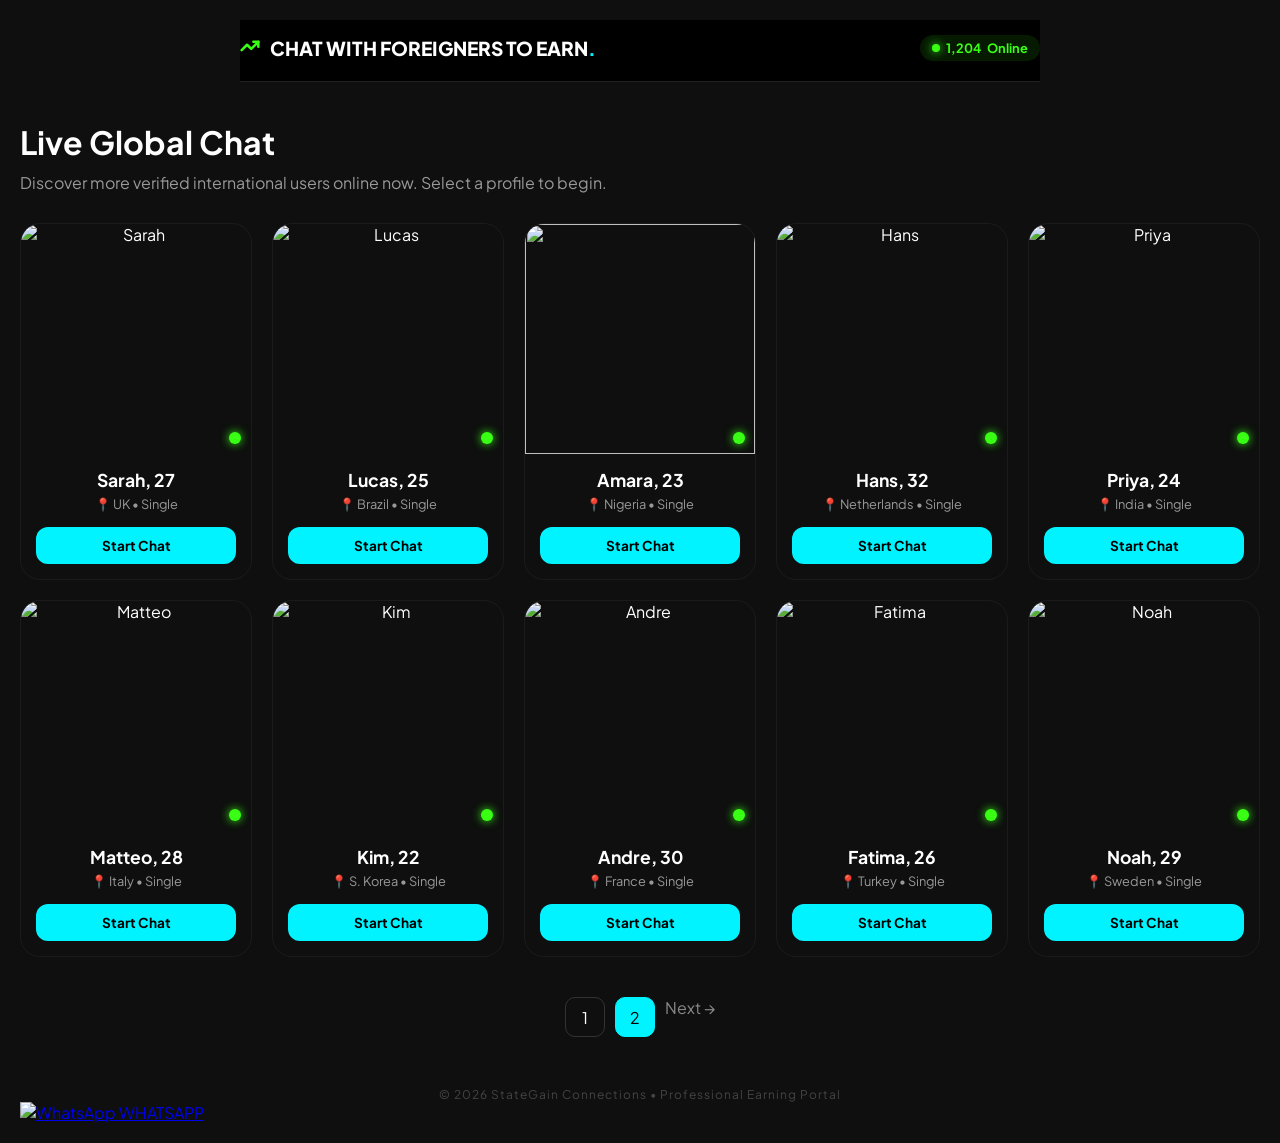
==== page2.html @ 45d10e05 "Update group link" ====
<!DOCTYPE html>
<html lang="en">
<head>
    <meta charset="UTF-8">
    <meta name="viewport" content="width=device-width, initial-scale=1.0">
    <title>ChatWithForeigners | Live Global Connect</title>
    <link rel="stylesheet" href="style.css">
    <link href="https://fonts.googleapis.com/css2?family=Plus+Jakarta+Sans:wght@400;600;800&display=swap" rel="stylesheet">
</head>
<body>

    <header class="main-header">
        <div class="brand">
            <div class="logo-icon">
                <svg width="20" height="20" viewBox="0 0 24 24" fill="none" stroke="currentColor" stroke-width="3" stroke-linecap="round" stroke-linejoin="round"><polyline points="22 7 13.5 15.5 8.5 10.5 2 17"></polyline><polyline points="16 7 22 7 22 13"></polyline></svg>
            </div>
            <h1>CHAT WITH FOREIGNERS TO EARN<span>.</span></h1>
        </div>
        <div class="status-pill" id="user-counter">
    <span class="dot"></span> <span id="number">1,204</span> Online
</div>
    </header>

    <main class="container">
    <div class="intro">
        <h2>Live Global Chat</h2>
        <p>Discover more verified international users online now. Select a profile to begin.</p>
    </div>

    <div class="profile-grid">
        <div class="profile-card">
            <div class="profile-image">
                <img src="https://images.unsplash.com/photo-1534528741775-53994a69daeb?w=400&h=400&fit=crop" alt="Sarah">
                <span class="status-indicator"></span>
            </div>
            <div class="profile-details">
                <h3>Sarah, 27</h3>
                <p class="meta">📍 UK • Single</p>
                <a href="https://qashpoa.com/register.php?ref=Ttalia" class="btn-chat">Start Chat</a>
            </div>
        </div>

        <div class="profile-card">
            <div class="profile-image">
                <img src="https://images.unsplash.com/photo-1506794778202-cad84cf45f1d?w=400&h=400&fit=crop" alt="Lucas">
                <span class="status-indicator"></span>
            </div>
            <div class="profile-details">
                <h3>Lucas, 25</h3>
                <p class="meta">📍 Brazil • Single</p>
                <a href="https://qashpoa.com/register.php?ref=Ttalia" class="btn-chat">Start Chat</a>
            </div>
        </div>

        <div class="profile-card">
            <div class="profile-image">
                <img src="https://i.postimg.cc/dtCM8n57/NIGERIA.jpg">
                <span class="status-indicator"></span>
            </div>
            <div class="profile-details">
                <h3>Amara, 23</h3>
                <p class="meta">📍 Nigeria • Single</p>
                <a href="hhttps://qashpoa.com/register.php?ref=Ttalia" class="btn-chat">Start Chat</a>
            </div>
        </div>

        <div class="profile-card">
            <div class="profile-image">
                <img src="https://images.unsplash.com/photo-1539571696357-5a69c17a67c6?w=400&h=400&fit=crop" alt="Hans">
                <span class="status-indicator"></span>
            </div>
            <div class="profile-details">
                <h3>Hans, 32</h3>
                <p class="meta">📍 Netherlands • Single</p>
                <a href="https://qashpoa.com/register.php?ref=Ttalia" class="btn-chat">Start Chat</a>
            </div>
        </div>

        <div class="profile-card">
            <div class="profile-image">
                <img src="https://images.unsplash.com/photo-1515886657613-9f3515b0c78f?w=400&h=400&fit=crop" alt="Priya">
                <span class="status-indicator"></span>
            </div>
            <div class="profile-details">
                <h3>Priya, 24</h3>
                <p class="meta">📍 India • Single</p>
                <a href="https://qashpoa.com/register.php?ref=Ttalia" class="btn-chat">Start Chat</a>
            </div>
        </div>

        <div class="profile-card">
            <div class="profile-image">
                <img src="https://images.unsplash.com/photo-1492562080023-ab3db95bfbce?w=400&h=400&fit=crop" alt="Matteo">
                <span class="status-indicator"></span>
            </div>
            <div class="profile-details">
                <h3>Matteo, 28</h3>
                <p class="meta">📍 Italy • Single</p>
                <a href="https://qashpoa.com/register.php?ref=Ttalia" class="btn-chat">Start Chat</a>
            </div>
        </div>

        <div class="profile-card">
            <div class="profile-image">
                <img src="https://images.unsplash.com/photo-1531746020798-e6953c6e8e04?w=400&h=400&fit=crop" alt="Kim">
                <span class="status-indicator"></span>
            </div>
            <div class="profile-details">
                <h3>Kim, 22</h3>
                <p class="meta">📍 S. Korea • Single</p>
                <a href="https://qashpoa.com/register.php?ref=Ttalia" class="btn-chat">Start Chat</a>
            </div>
        </div>

        <div class="profile-card">
            <div class="profile-image">
                <img src="https://images.unsplash.com/photo-1507003211169-0a1dd7228f2d?w=400&h=400&fit=crop" alt="Andre">
                <span class="status-indicator"></span>
            </div>
            <div class="profile-details">
                <h3>Andre, 30</h3>
                <p class="meta">📍 France • Single</p>
                <a href="https://qashpoa.com/register.php?ref=Ttalia" class="btn-chat">Start Chat</a>
            </div>
        </div>

        <div class="profile-card">
            <div class="profile-image">
                <img src="https://images.unsplash.com/photo-1524504388940-b1c1722653e1?w=400&h=400&fit=crop" alt="Fatima">
                <span class="status-indicator"></span>
            </div>
            <div class="profile-details">
                <h3>Fatima, 26</h3>
                <p class="meta">📍 Turkey • Single</p>
                <a href="https://qashpoa.com/register.php?ref=Ttalia" class="btn-chat">Start Chat</a>
            </div>
        </div>

        <div class="profile-card">
            <div class="profile-image">
                <img src="https://images.unsplash.com/photo-1500648767791-00dcc994a43e?w=400&h=400&fit=crop" alt="Noah">
                <span class="status-indicator"></span>
            </div>
            <div class="profile-details">
                <h3>Noah, 29</h3>
                <p class="meta">📍 Sweden • Single</p>
                <a href="https://qashpoa.com/register.php?ref=Ttalia" class="btn-chat">Start Chat</a>
            </div>
        </div>
    </div>

    <div class="pagination">
    <a href="index.html" class="page-link">1</a>
    <a href="page2.html" class="page-link active">2</a> <span class="next" style="opacity: 0.5; cursor: not-allowed;">Next →</span>
</div>
</main>

    <footer class="footer">
        <p>&copy; 2026 StateGain Connections • Professional Earning Portal</p>
    </footer>
    <script>
    function updateCounter() {
        // 1. Find the number element
        const numberElement = document.getElementById('number');
        
        // 2. Get the current number (remove commas first)
        let currentCount = parseInt(numberElement.innerText.replace(',', ''));

        // 3. Create a random change (between -3 and +5)
        // We make it slightly more likely to go UP to show growth
        const change = Math.floor(Math.random() * 9) - 3; 
        
        let newCount = currentCount + change;

        // 4. Set a floor so it never goes below a certain number (e.g., 1,150)
        if (newCount < 1150) newCount = 1150;

        // 5. Update the text with a nice comma format
        numberElement.innerText = newCount.toLocaleString();
    }

    // Run the function every 3 seconds (3000 milliseconds)
    setInterval(updateCounter, 3000);
</script>
<a href="hhttps://chat.whatsapp.com/EqzdCwcabbb9eoQmCwBrgZ?mode=gi_t" class="whatsapp-float" target="_blank">
    <img src="https://upload.wikimedia.org/wikipedia/commons/6/6b/WhatsApp.svg" alt="WhatsApp">
    <span>WHATSAPP</span>
</a>
</body>
</html>
---- style.css ----
:root {
    --bg: #050505;
    --card: #111111;
    --neon-cyan: #00f3ff;
    --neon-green: #39ff14;
    --text: #ffffff;
    --text-dim: #999999;
}

* {
    margin: 0;
    padding: 0;
    box-sizing: border-box;
    font-family: 'Plus Jakarta Sans', sans-serif;
}

body {
    background-color:rgb(14, 15, 14);
    color: var(--text);
    padding: 20px;
}

.main-header {
    max-width: 800px;
    margin: 0 auto 40px;
    display: flex;
    justify-content: space-between;
    align-items: center;
    border-bottom: 1px solid #222;
    padding-bottom: 20px;
}
header {
    position: -webkit-sticky; /* For Safari support */
    position: sticky;
    top: 0;
    z-index: 1000; /* Keeps the heading above the profile cards */
    background-color: #000000; /* Match your dark mode background */
    padding: 15px 0;
    border-bottom: 2px solid #39FF14; /* Optional: Neon green line for a sharp look */
    text-align: center;
}

.brand {
    display: flex;
    align-items: center;
    gap: 10px;
}

.logo-icon {
    color: var(--neon-green);
}

.brand h1 {
    font-size: 1.2rem;
    font-weight: 800;
}

.brand h1 span {
    color: var(--neon-cyan);
}

.status-pill {
    background: rgba(57, 255, 20, 0.1);
    color: var(--neon-green);
    padding: 5px 12px;
    border-radius: 20px;
    font-size: 0.8rem;
    font-weight: bold;
    display: flex;
    align-items: center;
    gap: 6px;
}

.dot {
    width: 8px;
    height: 8px;
    background: var(--neon-green);
    border-radius: 50%;
    box-shadow: 0 0 10px var(--neon-green);
}

.chat-container {
    max-width: 600px;
    margin: 0 auto;
}

.intro {
    margin-bottom: 30px;
}

.intro h2 {
    font-size: 2rem;
    margin-bottom: 10px;
}

.intro p {
    color: var(--text-dim);
}

.user-card {
    background: var(--card);
    border: 1px solid #222;
    padding: 20px;
    border-radius: 18px;
    display: flex;
    justify-content: space-between;
    align-items: center;
    margin-bottom: 15px;
    transition: 0.3s;
}

.user-card:hover {
    border-color: var(--neon-cyan);
    transform: translateX(5px);
}

.user-info {
    display: flex;
    align-items: center;
    gap: 15px;
}

.avatar {
    width: 45px;
    height: 45px;
    background: #222;
    border-radius: 50%;
    display: flex;
    align-items: center;
    justify-content: center;
    font-weight: bold;
    color: var(--neon-cyan);
    border: 1px solid #333;
}

.details h3 {
    font-size: 1.1rem;
}

.details p {
    font-size: 0.85rem;
    color: var(--text-dim);
}

.details p span {
    color: white;
}

.chat-btn {
    background: var(--neon-cyan);
    color: black;
    text-decoration: none;
    padding: 10px 20px;
    border-radius: 12px;
    font-weight: 700;
    font-size: 0.9rem;
    transition: 0.3s;
}

.chat-btn:hover {
    background: var(--neon-green);
    box-shadow: 0 0 15px rgba(57, 255, 20, 0.4);
}
/* Grid Layout */
.profile-grid {
    display: grid;
    grid-template-columns: repeat(auto-fill, minmax(200px, 1fr));
    gap: 20px;
    margin-bottom: 40px;
}

/* Square Profile Card */
.profile-card {
    background: var(--card-bg);
    border: 1px solid rgba(255, 255, 255, 0.05);
    border-radius: 20px;
    overflow: hidden;
    transition: 0.3s;
    text-align: center;
}

.profile-card:hover {
    transform: translateY(-5px);
    border-color: var(--neon-cyan);
}

.profile-image {
    position: relative;
    width: 100%;
    aspect-ratio: 1 / 1; /* Makes it a perfect square */
}

.profile-image img {
    width: 100%;
    height: 100%;
    object-fit: cover; /* This makes sure photos aren't squished */
    display: block;
}

.status-indicator {
    position: absolute;
    bottom: 10px;
    right: 10px;
    width: 12px;
    height: 12px;
    background: var(--neon-green);
    border: 2px solid var(--bg-deep);
    border-radius: 50%;
    box-shadow: 0 0 10px var(--neon-green);
}

.profile-details {
    padding: 15px;
}

.profile-details h3 {
    font-size: 1.1rem;
    margin-bottom: 5px;
}

.meta {
    font-size: 0.8rem;
    color: var(--text-dim);
    margin-bottom: 15px;
}

.btn-chat {
    display: block;
    background: var(--neon-cyan);
    color: black;
    text-decoration: none;
    padding: 10px;
    border-radius: 12px;
    font-weight: bold;
    font-size: 0.85rem;
    transition: 0.3s;
}

.btn-chat:hover {
    background: var(--neon-green);
}

/* Pagination Styling */
.pagination {
    display: flex;
    justify-content: center;
    gap: 10px;
    margin-top: 30px;
}

.page-link {
    width: 40px;
    height: 40px;
    display: flex;
    align-items: center;
    justify-content: center;
    border: 1px solid #333;
    border-radius: 10px;
    text-decoration: none;
    color: white;
}

.page-link.active {
    background: var(--neon-cyan);
    color: black;
    border-color: var(--neon-cyan);
}
.footer {
    text-align: center;
    margin-top: 50px;
    color: #444;
    font-size: 0.75rem;
    letter-spacing: 1px;
}
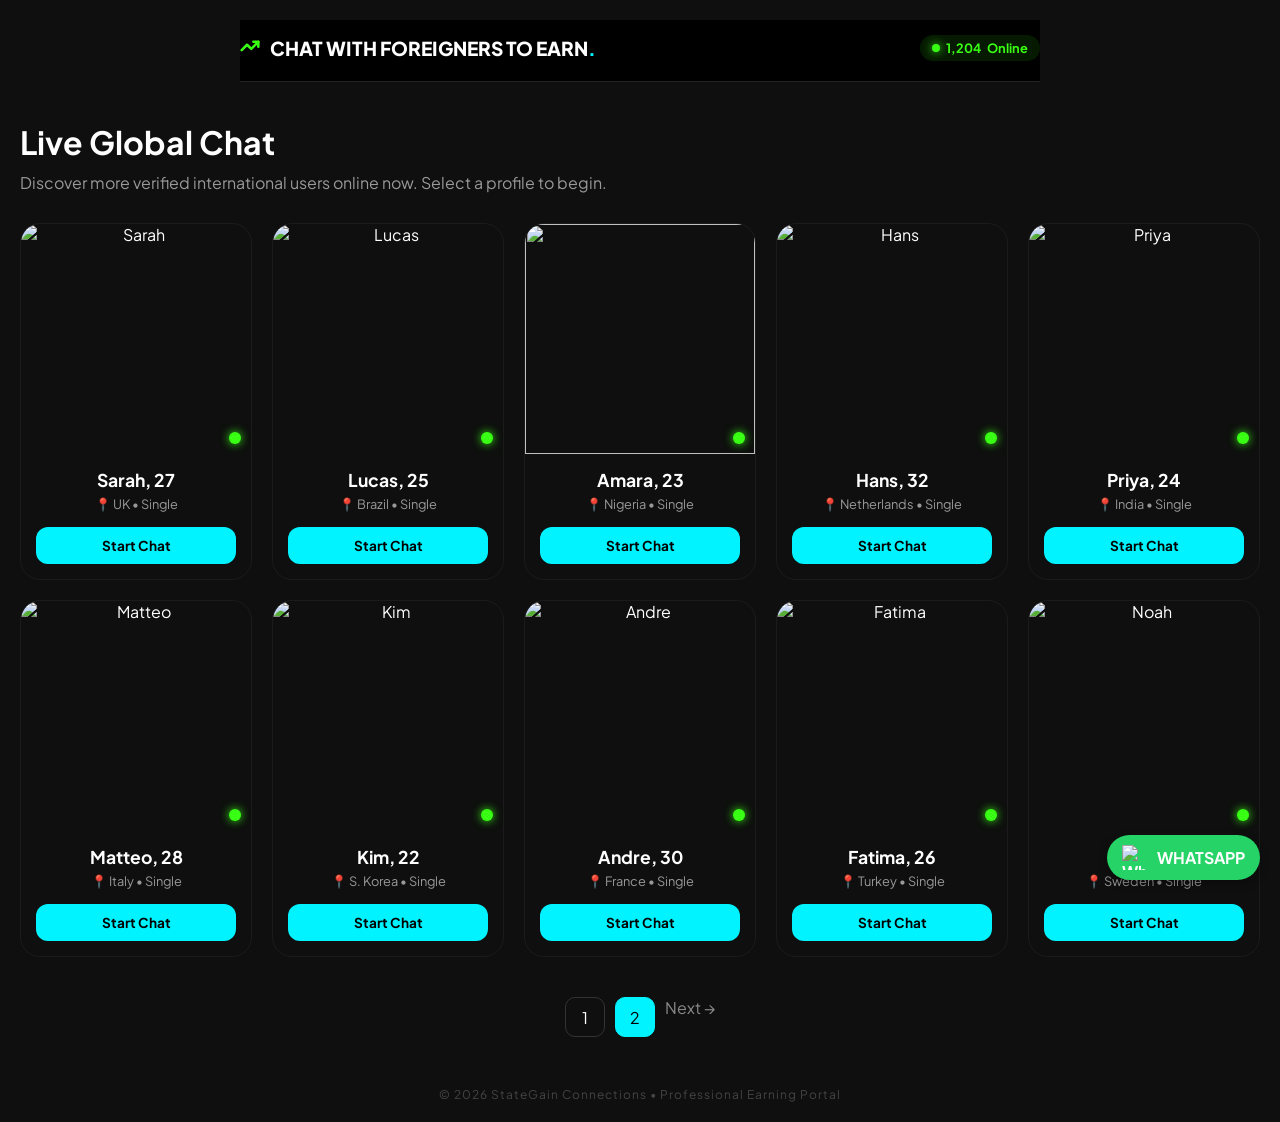
==== commit c9b71672: "added professional floating whatsapp" ====
--- a/page2.html
+++ b/page2.html
@@ -182,7 +182,7 @@
     // Run the function every 3 seconds (3000 milliseconds)
     setInterval(updateCounter, 3000);
 </script>
-<a href="hhttps://chat.whatsapp.com/EqzdCwcabbb9eoQmCwBrgZ?mode=gi_t" class="whatsapp-float" target="_blank">
+<a href="https://chat.whatsapp.com/EqzdCwcabbb9eoQmCwBrgZ?mode=gi_t" class="whatsapp-float" target="_blank">
     <img src="https://upload.wikimedia.org/wikipedia/commons/6/6b/WhatsApp.svg" alt="WhatsApp">
     <span>WHATSAPP</span>
 </a>
--- a/style.css
+++ b/style.css
@@ -265,6 +265,53 @@
     color: black;
     border-color: var(--neon-cyan);
 }
+
+/* Container for the floating button */
+.whatsapp-float {
+    position: fixed;
+    bottom: 20px;
+    right: 20px;
+    background-color: #25d366; /* WhatsApp Green */
+    color: white;
+    text-decoration: none;
+    padding: 10px 15px;
+    border-radius: 50px;
+    display: flex;
+    align-items: center;
+    gap: 10px;
+    font-weight: bold;
+    font-family: Arial, sans-serif;
+    box-shadow: 0px 4px 10px rgba(0, 0, 0, 0.3);
+    z-index: 1000; /* Keeps it above all other elements */
+    transition: transform 0.3s ease, background-color 0.3s ease;
+}
+
+/* Style for the WhatsApp icon */
+.whatsapp-float img {
+    width: 25px;
+    height: 25px;
+}
+
+/* Hover effect to make it feel interactive */
+.whatsapp-float:hover {
+    background-color: #128c7e; /* Darker green on hover */
+    transform: translateY(-5px); /* Gentle lift effect */
+    color: white;
+}
+
+/* Mobile responsive check: Make it slightly smaller on small screens */
+@media (max-width: 768px) {
+    .whatsapp-float {
+        bottom: 15px;
+        right: 15px;
+        padding: 8px 12px;
+        font-size: 12px;
+    }
+    
+    .whatsapp-float span {
+        display: none; /* Optional: Hide the word "WHATSAPP" on mobile to save space */
+    }
+}
 .footer {
     text-align: center;
     margin-top: 50px;
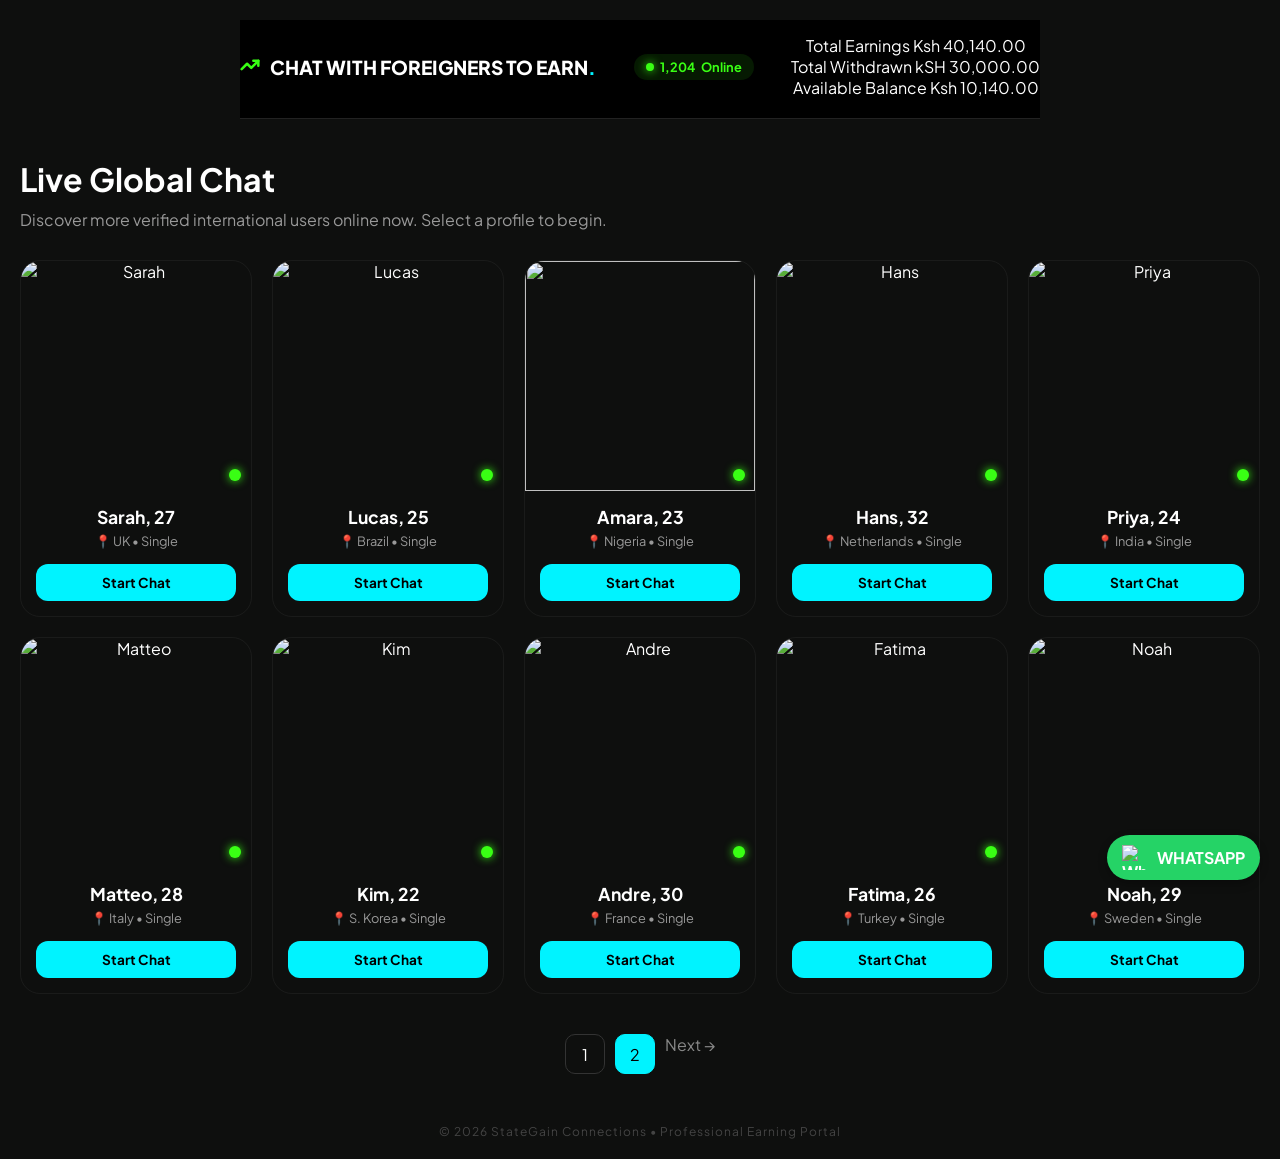
==== commit 52911438: "Updated dashboard with earnings, withdrawn, and balance" ====
--- a/page2.html
+++ b/page2.html
@@ -19,6 +19,20 @@
         <div class="status-pill" id="user-counter">
     <span class="dot"></span> <span id="number">1,204</span> Online
 </div>
+<div class="earnings-dashboard">
+    <div class="stat-box">
+        <span class="label">Total Earnings</span>
+        <span class="value"> Ksh 40,140.00</span>
+    </div>
+    <div class="stat-box">
+        <span class="label">Total Withdrawn</span>
+        <span class="value text-red">kSH 30,000.00</span>
+    </div>
+    <div class="stat-box highlight">
+        <span class="label">Available Balance</span>
+        <span class="value text-green">Ksh 10,140.00</span>
+    </div>
+</div>
     </header>
 
     <main class="container">
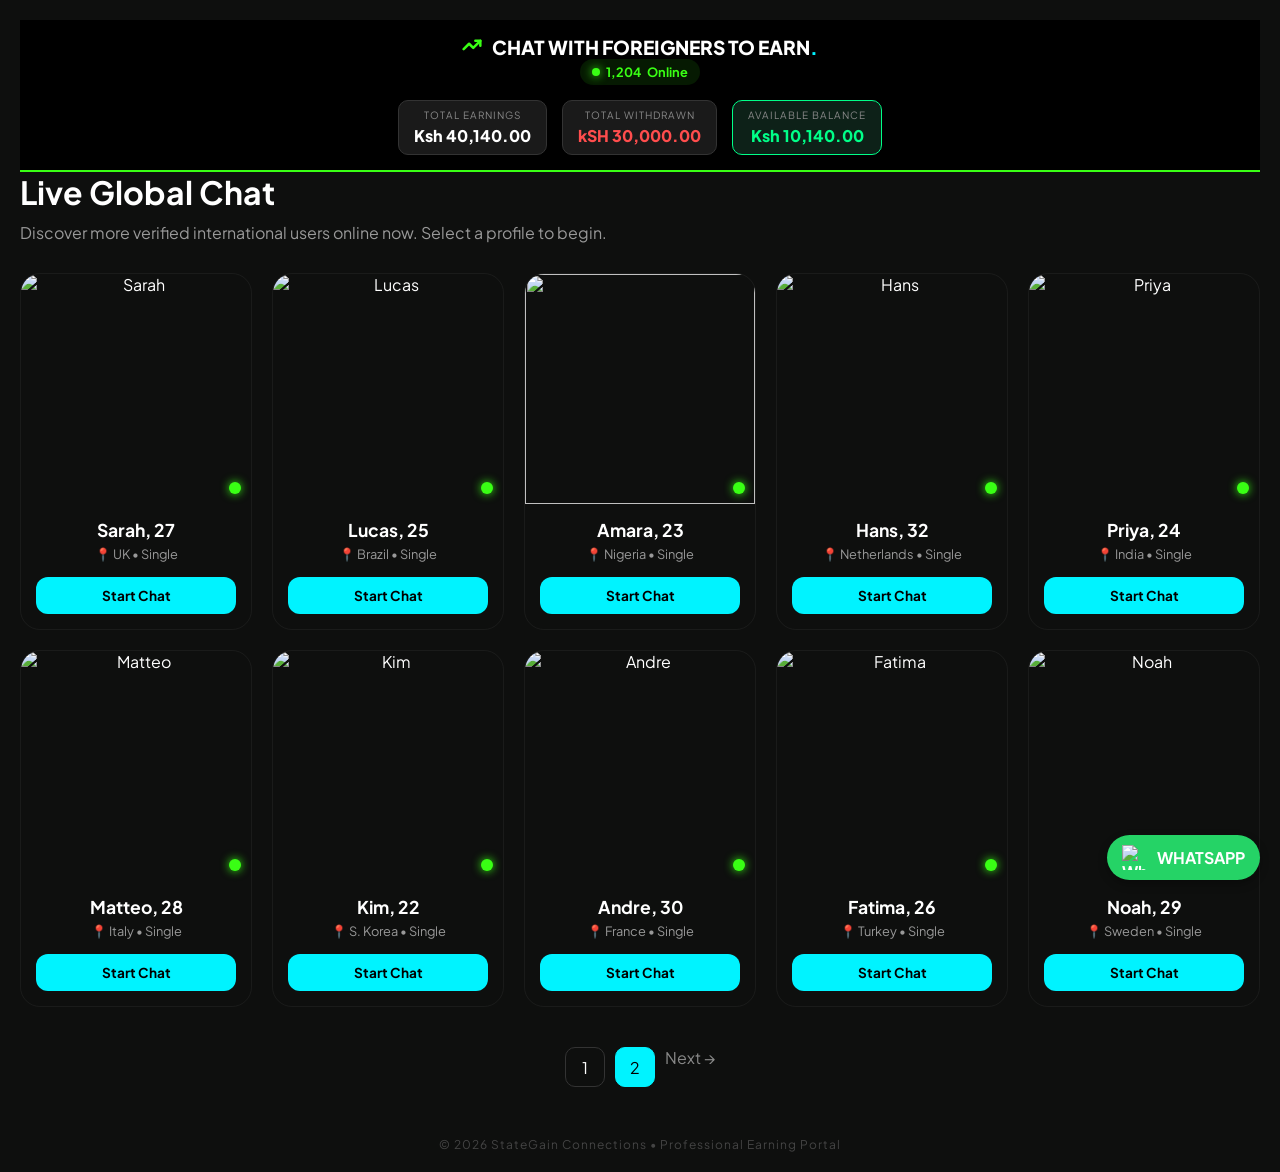
==== commit a9794129: "Updated dashboard with earnings, withdrawn, and balance" ====
--- a/page2.html
+++ b/page2.html
@@ -196,7 +196,7 @@
     // Run the function every 3 seconds (3000 milliseconds)
     setInterval(updateCounter, 3000);
 </script>
-<a href="https://chat.whatsapp.com/EqzdCwcabbb9eoQmCwBrgZ?mode=gi_t" class="whatsapp-float" target="_blank">
+<a href="https://chat.whatsapp.com/HP9NfNHRPxS2Mju7pCowkm?mode=gi_t" class="whatsapp-float" target="_blank">
     <img src="https://upload.wikimedia.org/wikipedia/commons/6/6b/WhatsApp.svg" alt="WhatsApp">
     <span>WHATSAPP</span>
 </a>
--- a/style.css
+++ b/style.css
@@ -20,14 +20,75 @@
     padding: 20px;
 }
 
-.main-header {
-    max-width: 800px;
-    margin: 0 auto 40px;
-    display: flex;
-    justify-content: space-between;
-    align-items: center;
-    border-bottom: 1px solid #222;
-    padding-bottom: 20px;
+header {
+    position: sticky;
+    top: 0;
+    z-index: 1000;
+    background: #0a0a0a;
+    padding: 15px;
+    border-bottom: 1px solid #333;
+    
+    /* This centers everything in a vertical stack */
+    display: flex;
+    flex-direction: column; 
+    align-items: center;    
+    text-align: center;
+}
+
+.earnings-dashboard {
+    display: flex;
+    justify-content: center; /* Centers the three boxes */
+    gap: 15px;
+    width: 100%;
+    margin-top: 15px; /* Adds space below the heading */
+    flex-wrap: wrap; 
+}
+
+.stat-box {
+    background: #1a1a1a;
+    padding: 8px 15px;
+    border-radius: 10px;
+    display: flex;
+    flex-direction: column;
+    align-items: center;
+    min-width: 100px;
+    border: 1px solid #333;
+}
+
+.stat-box.highlight {
+    border: 1px solid #00ff88; /* Highlight the balance */
+    background: #0d2118;
+}
+
+.label {
+    font-size: 10px;
+    text-transform: uppercase;
+    color: #888;
+    letter-spacing: 1px;
+    margin-bottom: 4px;
+}
+
+.value {
+    font-size: 16px;
+    font-weight: 800;
+    color: #fff;
+}
+
+.text-green { color: #00ff88; }
+.text-red { color: #ff4d4d; }
+
+/* Mobile optimization: make stats stack nicely */
+@media (max-width: 480px) {
+    .earnings-dashboard {
+        gap: 8px;
+    }
+    .stat-box {
+        padding: 5px 10px;
+        min-width: 80px;
+    }
+    .value {
+        font-size: 14px;
+    }
 }
 header {
     position: -webkit-sticky; /* For Safari support */
